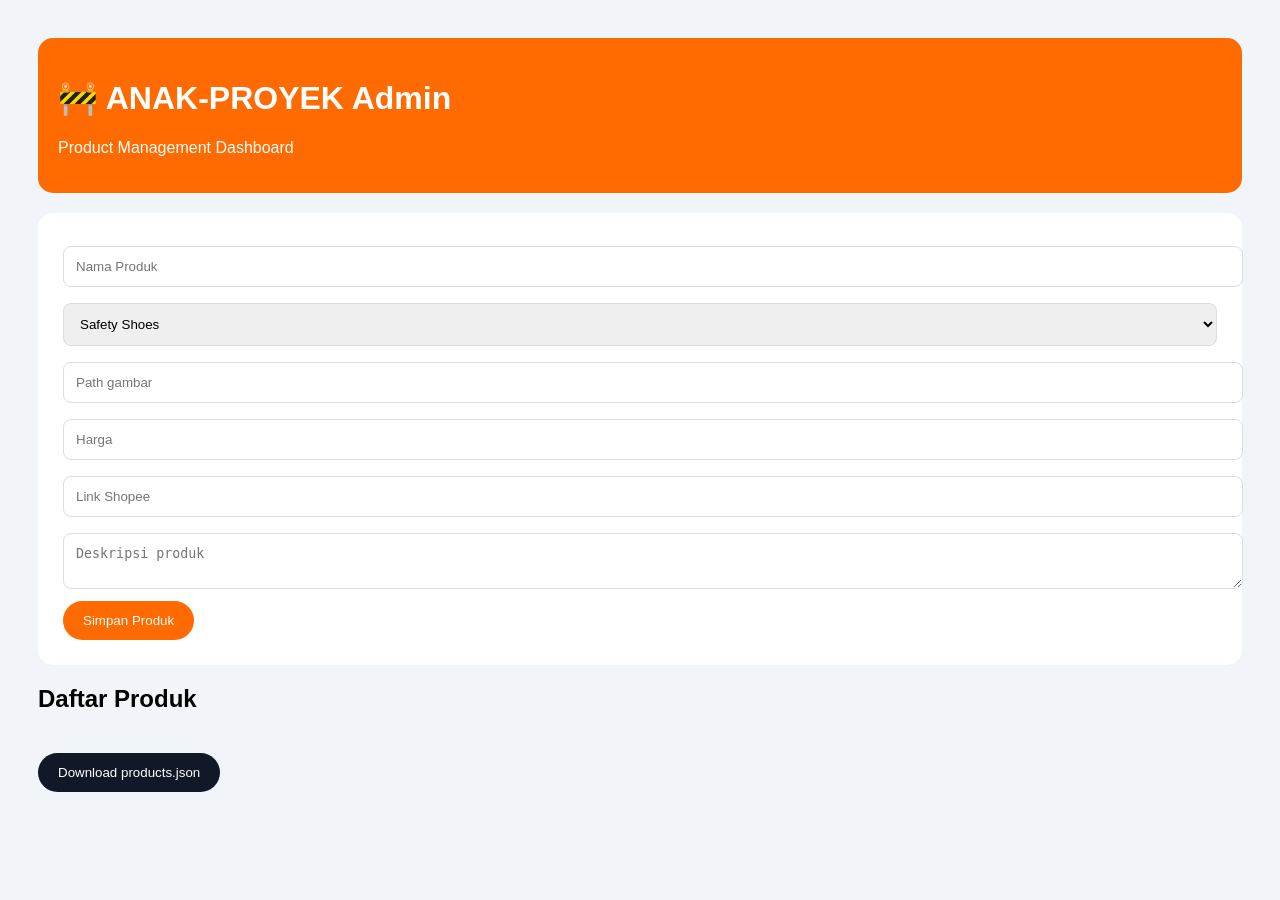
==== admin/index.html @ 1d192748 "ganti file semua" ====
<!DOCTYPE html>
<html lang="id">

<head>

<meta charset="UTF-8">

<meta name="viewport" content="width=device-width,initial-scale=1.0">

<title>
ANAK-PROYEK Admin Dashboard
</title>

<link rel="stylesheet" href="admin.css">

</head>


<body>


<header>

<h1>
🚧 ANAK-PROYEK Admin
</h1>

<p>
Product Management Dashboard
</p>

</header>



<section class="form-box">


<input 
id="name"
placeholder="Nama Produk">


<select id="category">

<option value="safety">
Safety Shoes
</option>

<option value="sneakers-pria">
Sneakers Pria
</option>

<option value="sneakers-wanita">
Sneakers Wanita
</option>

<option value="import">
Sepatu Import
</option>

</select>



<input 
id="image"
placeholder="Path gambar">


<input 
id="price"
placeholder="Harga">


<input 
id="link"
placeholder="Link Shopee">


<textarea 
id="description"
placeholder="Deskripsi produk">
</textarea>


<button onclick="saveProduct()">

Simpan Produk

</button>


</section>




<section>

<h2>
Daftar Produk
</h2>


<div id="product-list">

</div>


</section>




<button class="export"
onclick="exportJSON()">

Download products.json

</button>



<script src="admin.js"></script>

</body>

</html>
---- admin/admin.css ----
body{

font-family:
Arial,
sans-serif;

background:
#f1f5f9;

padding:
30px;

}


header{

background:
#ff6b00;

color:white;

padding:
20px;

border-radius:
15px;

}



.form-box{

background:white;

padding:
25px;

border-radius:
15px;

margin-top:
20px;

}



input,
textarea,
select{

width:100%;

padding:
12px;

margin:
8px 0;

border:
1px solid #ddd;

border-radius:
8px;

}



button{

background:
#ff6b00;

color:white;

border:none;

padding:
12px 20px;

border-radius:
30px;

cursor:pointer;

}



.card{

background:white;

padding:
15px;

margin:
10px 0;

border-radius:
12px;

}



.card img{

width:
120px;

}



.delete{

background:
#dc2626;

}



.export{

margin-top:
20px;

background:
#111827;

}
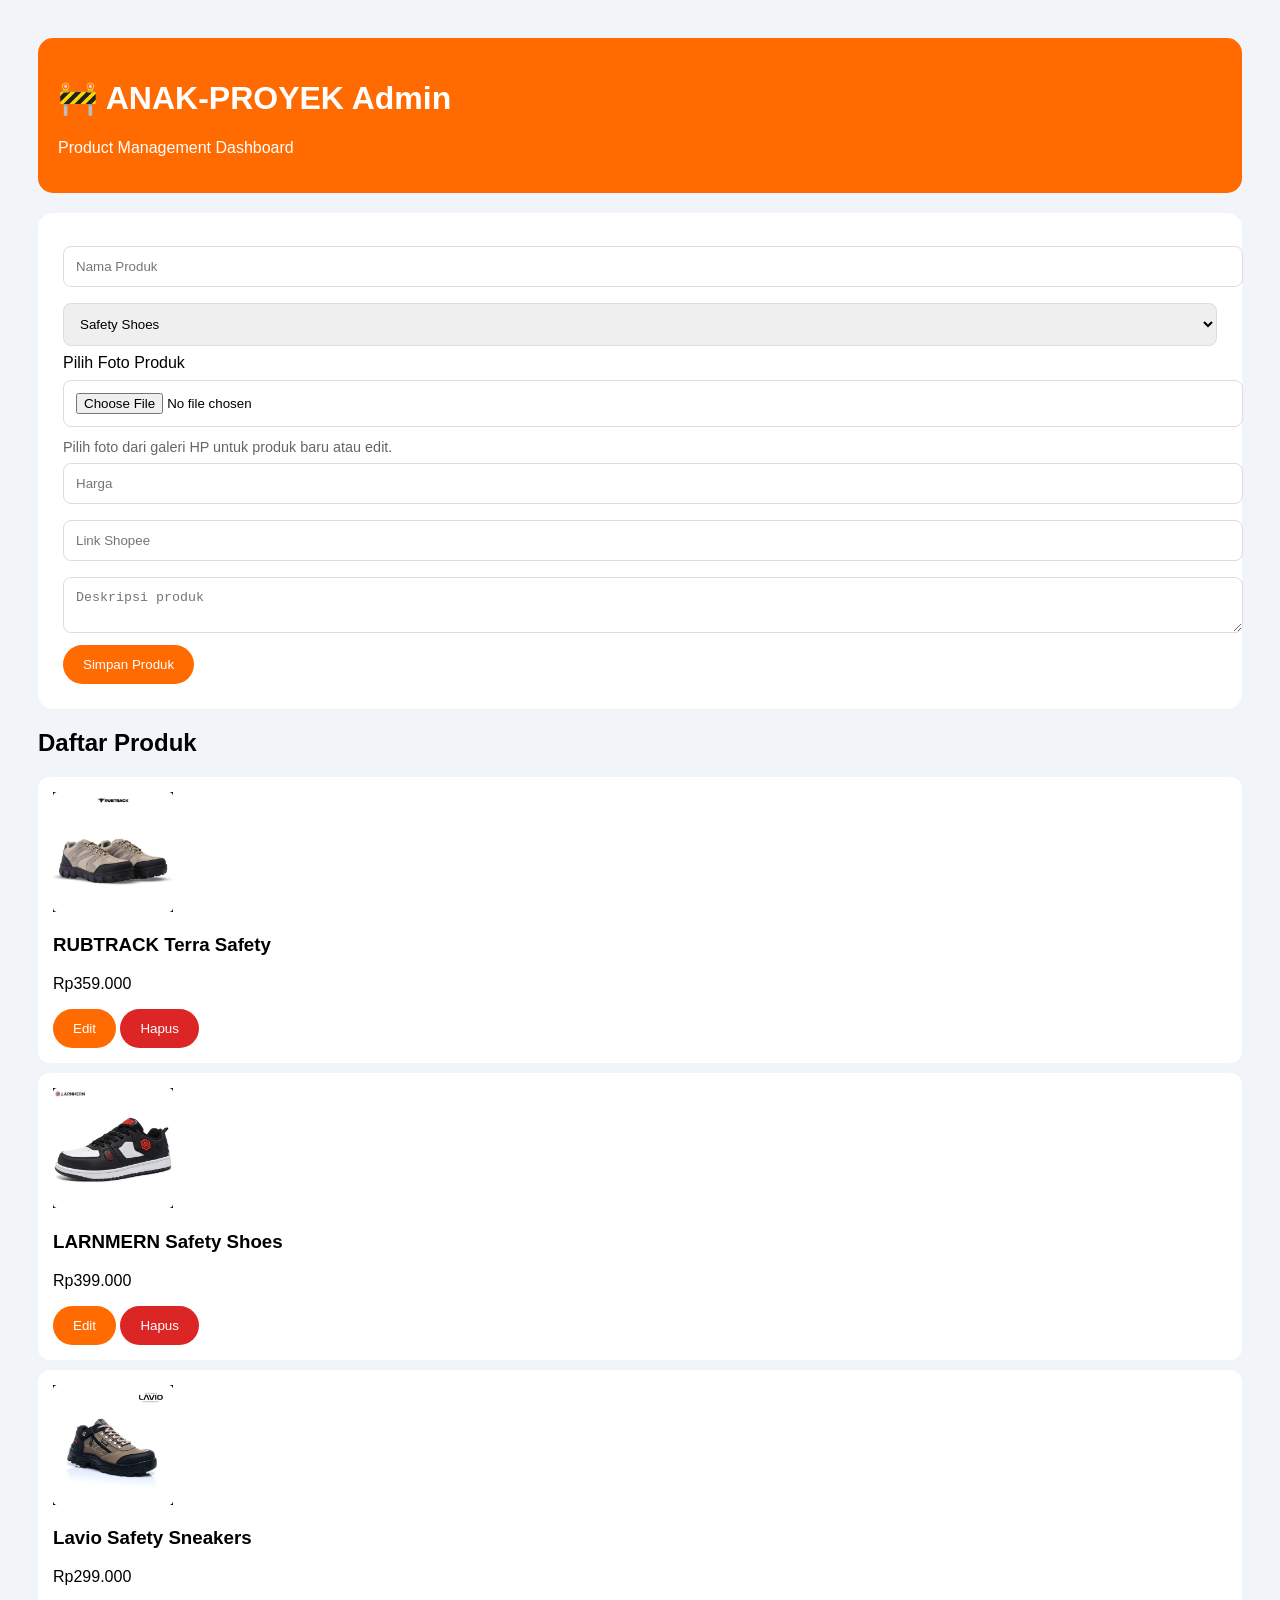
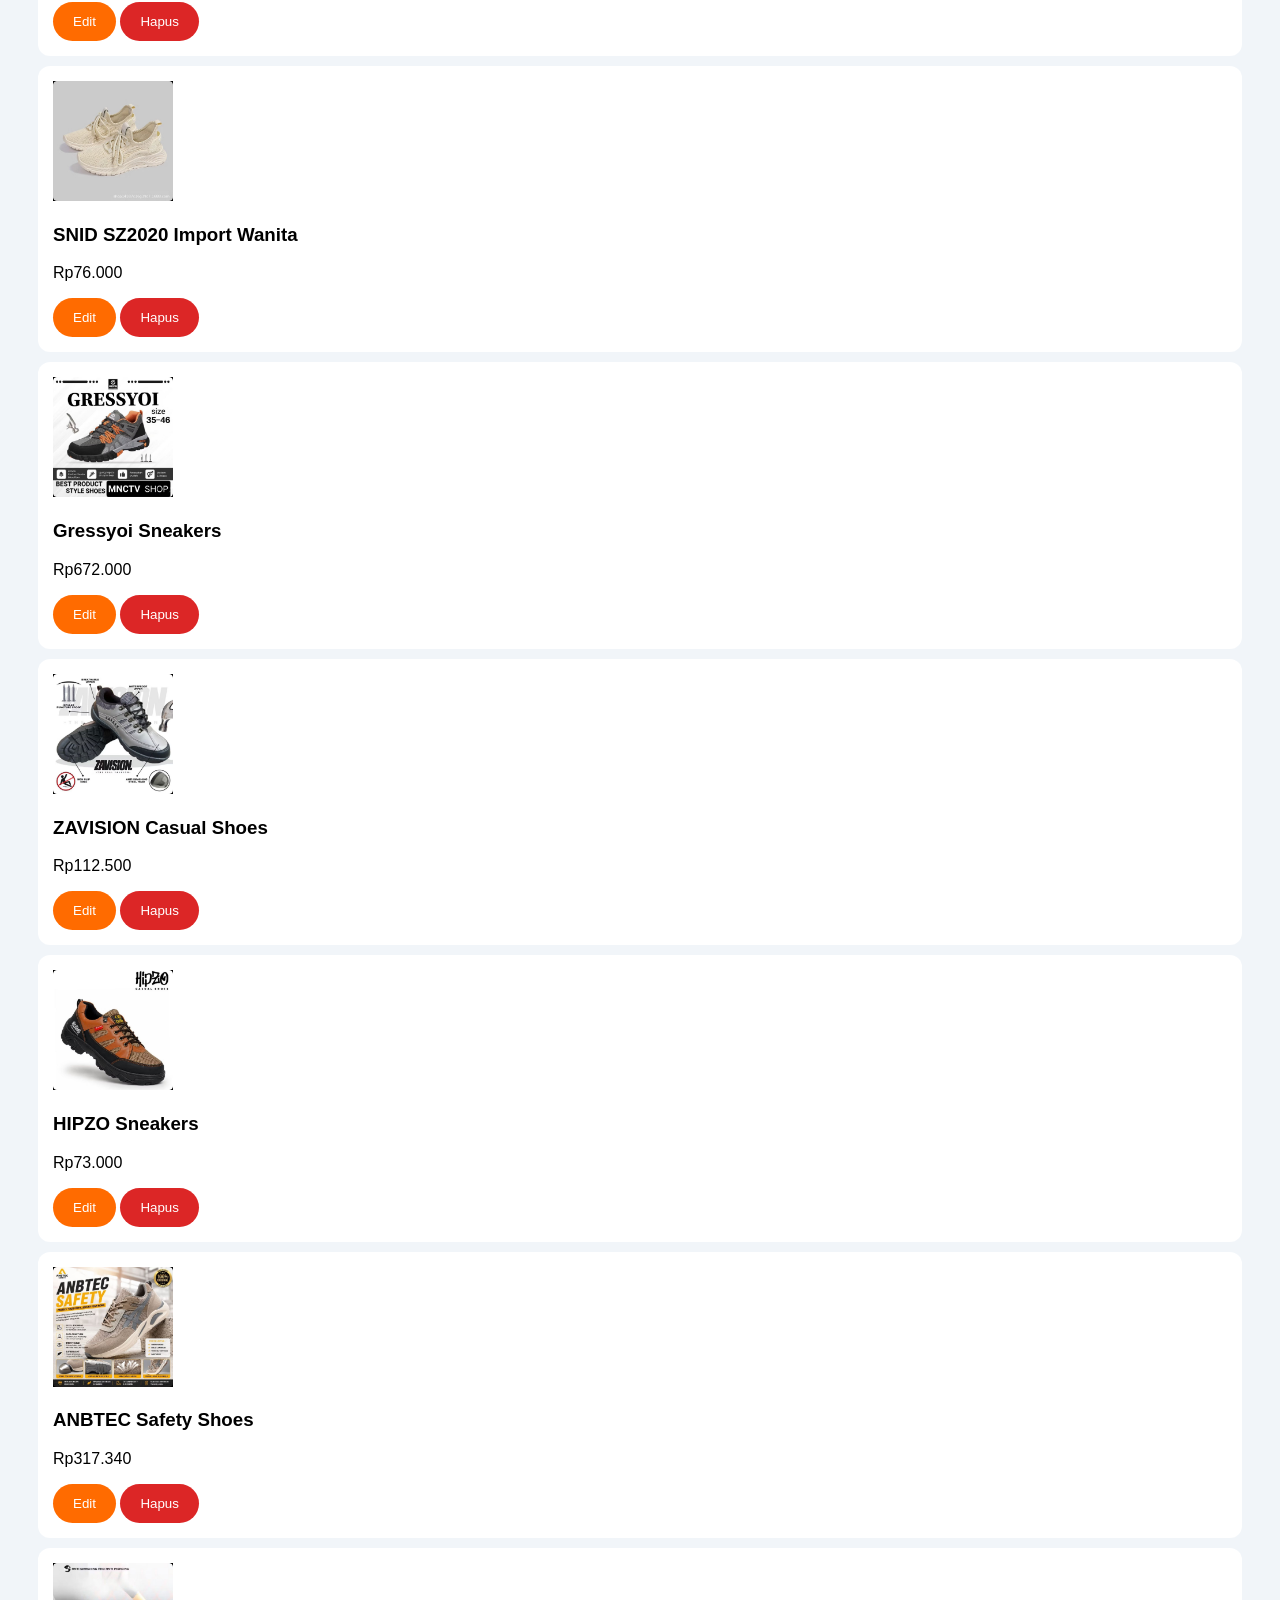
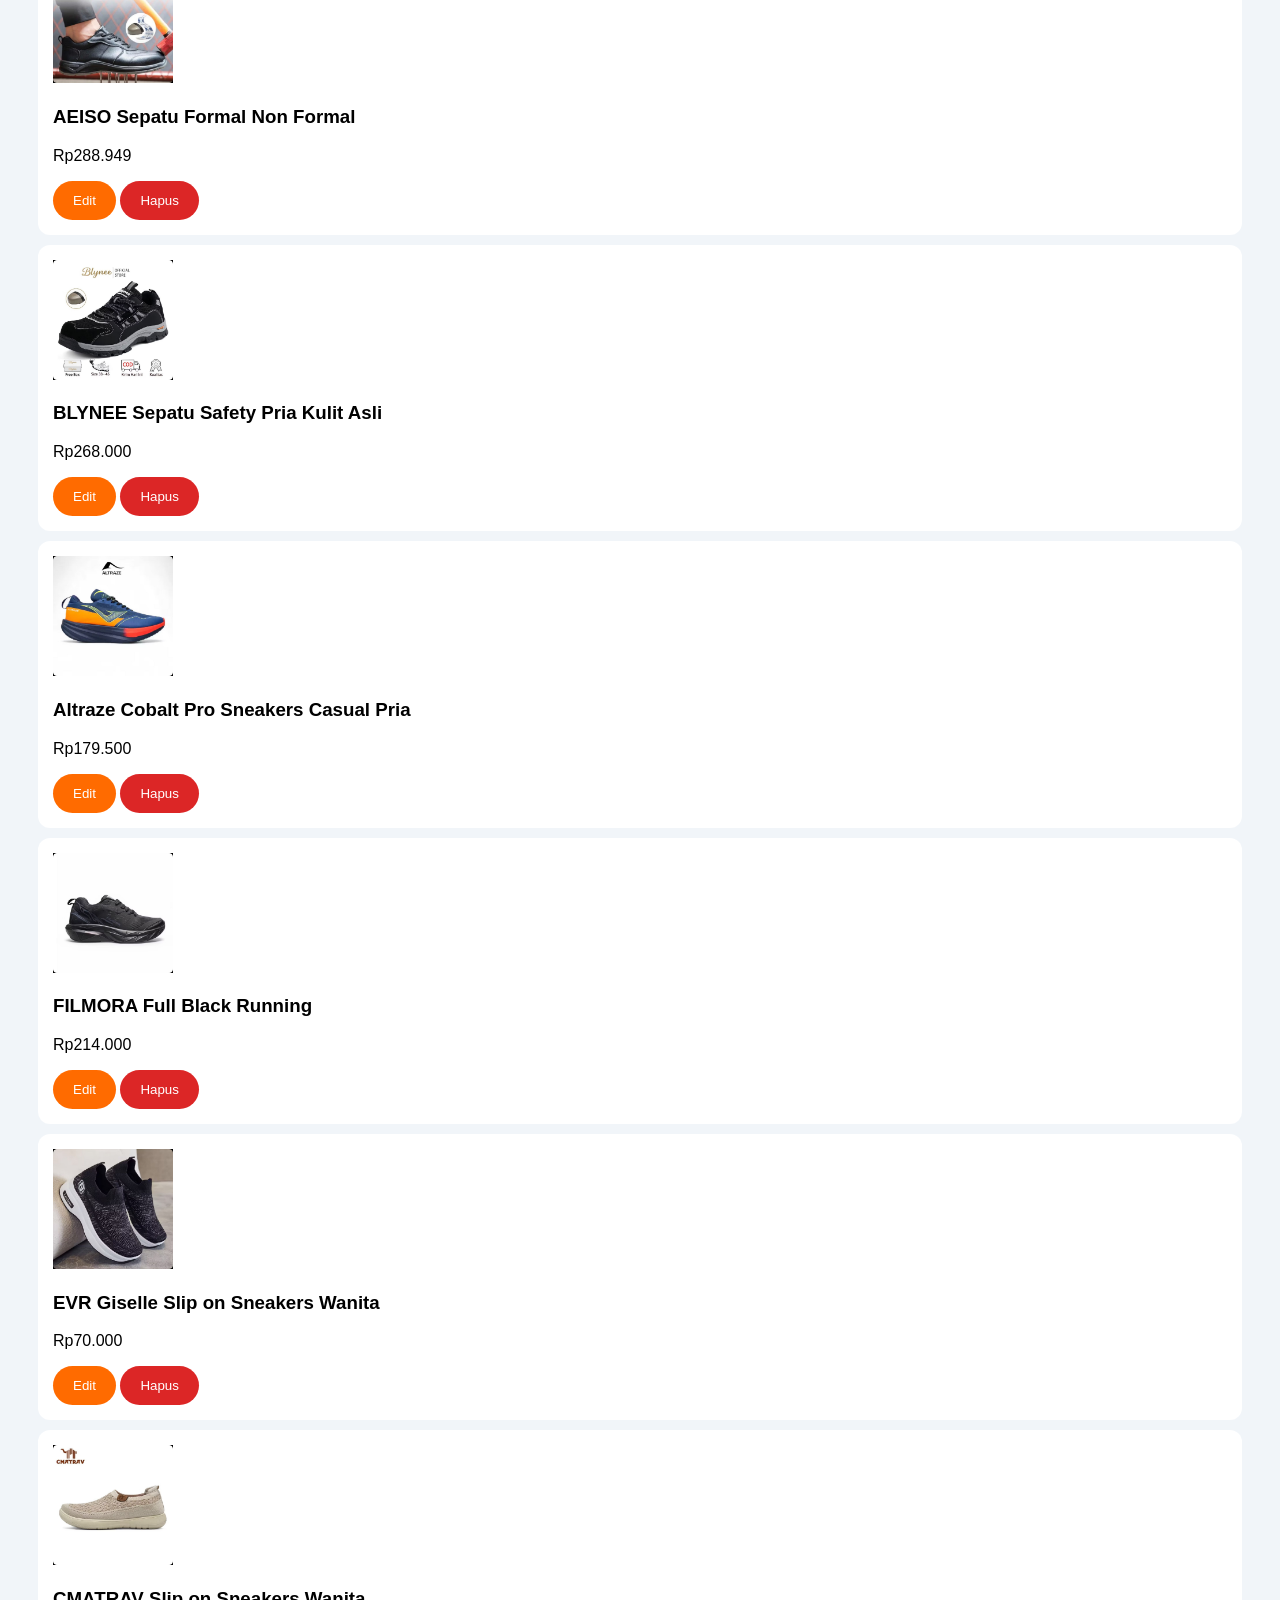
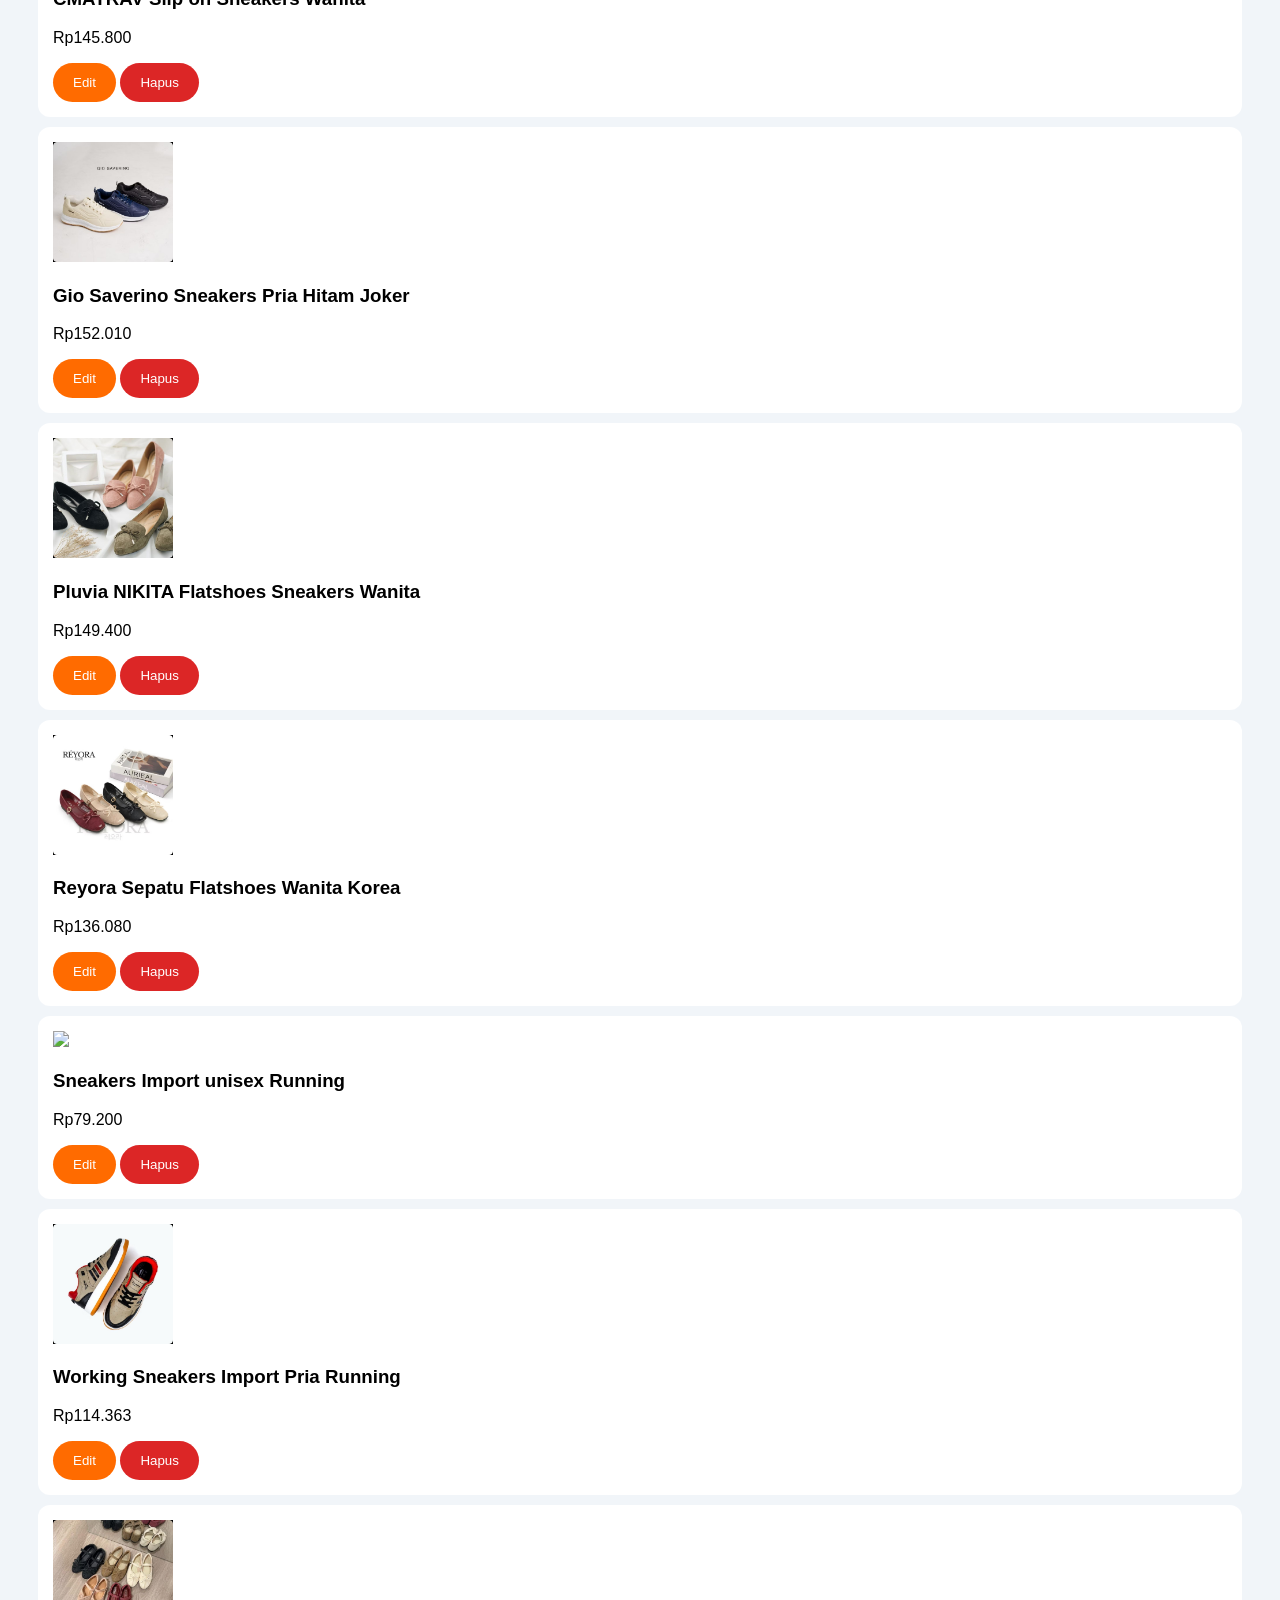
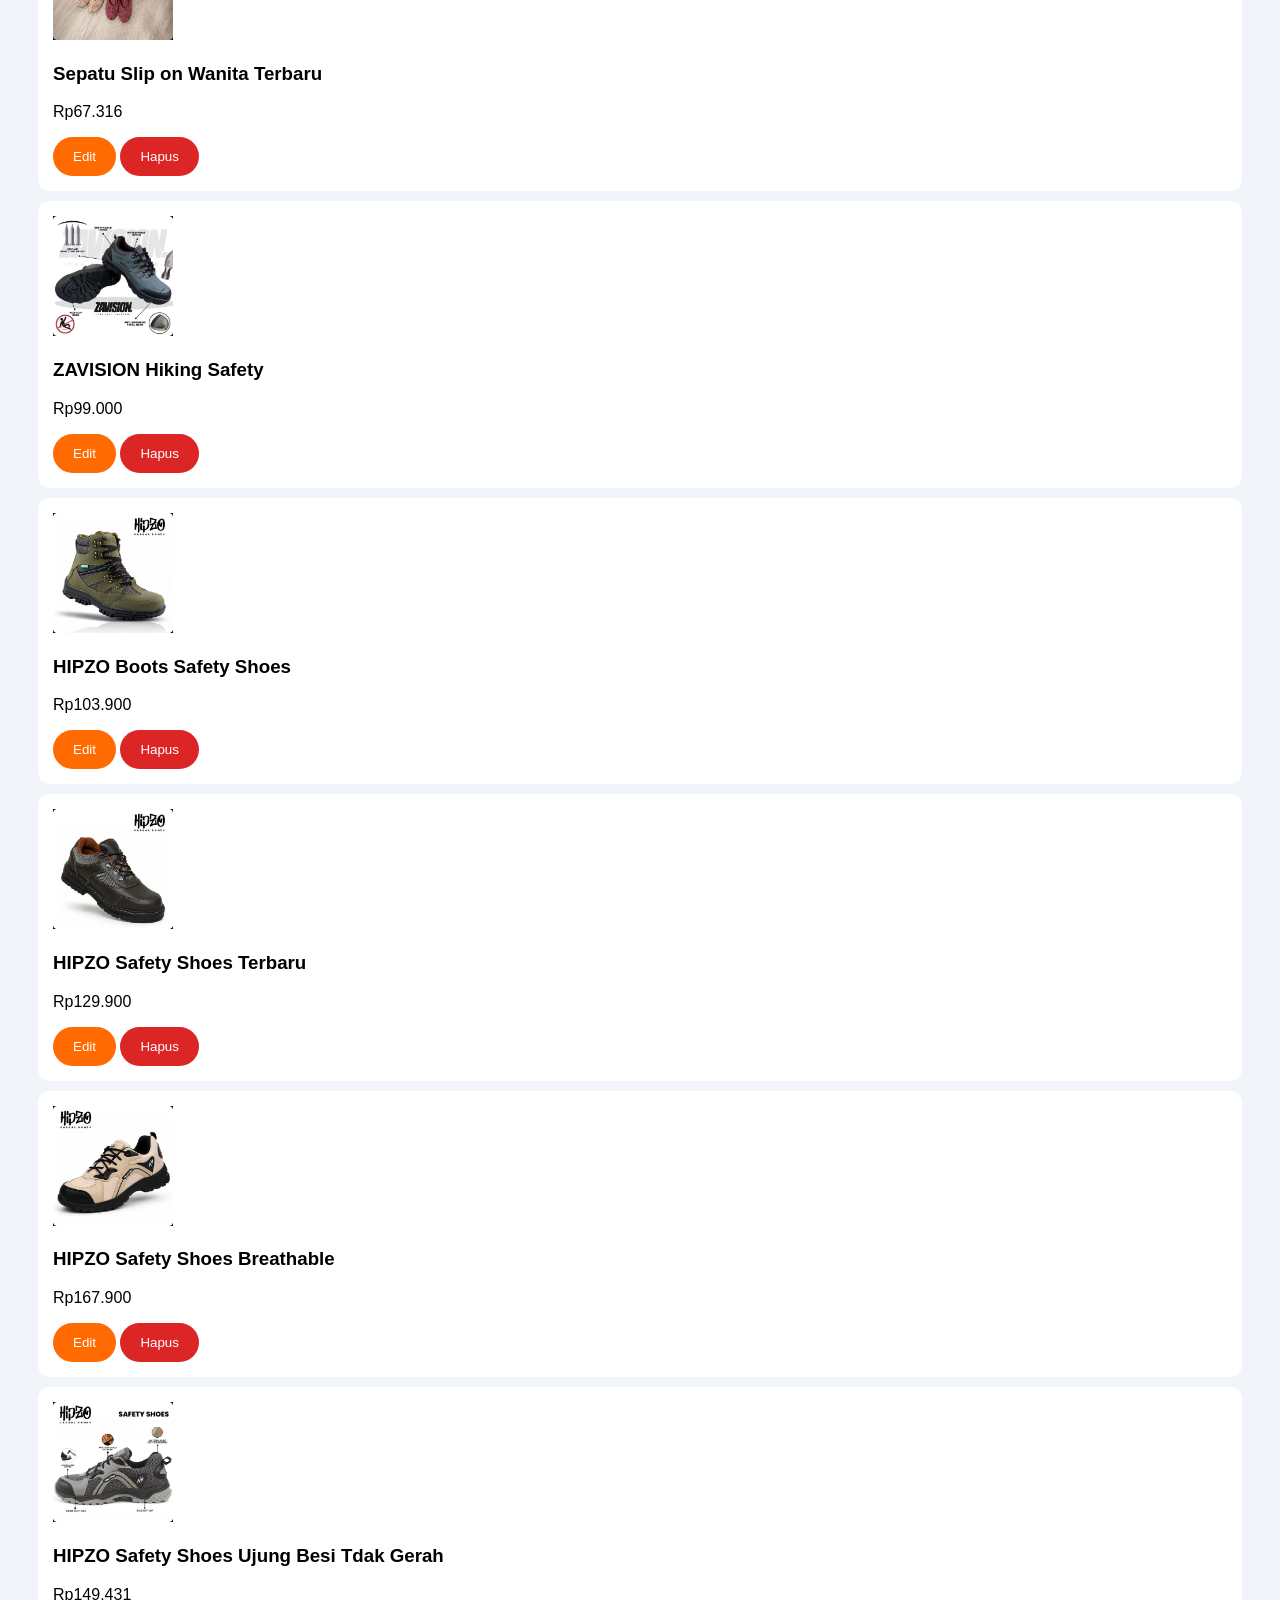
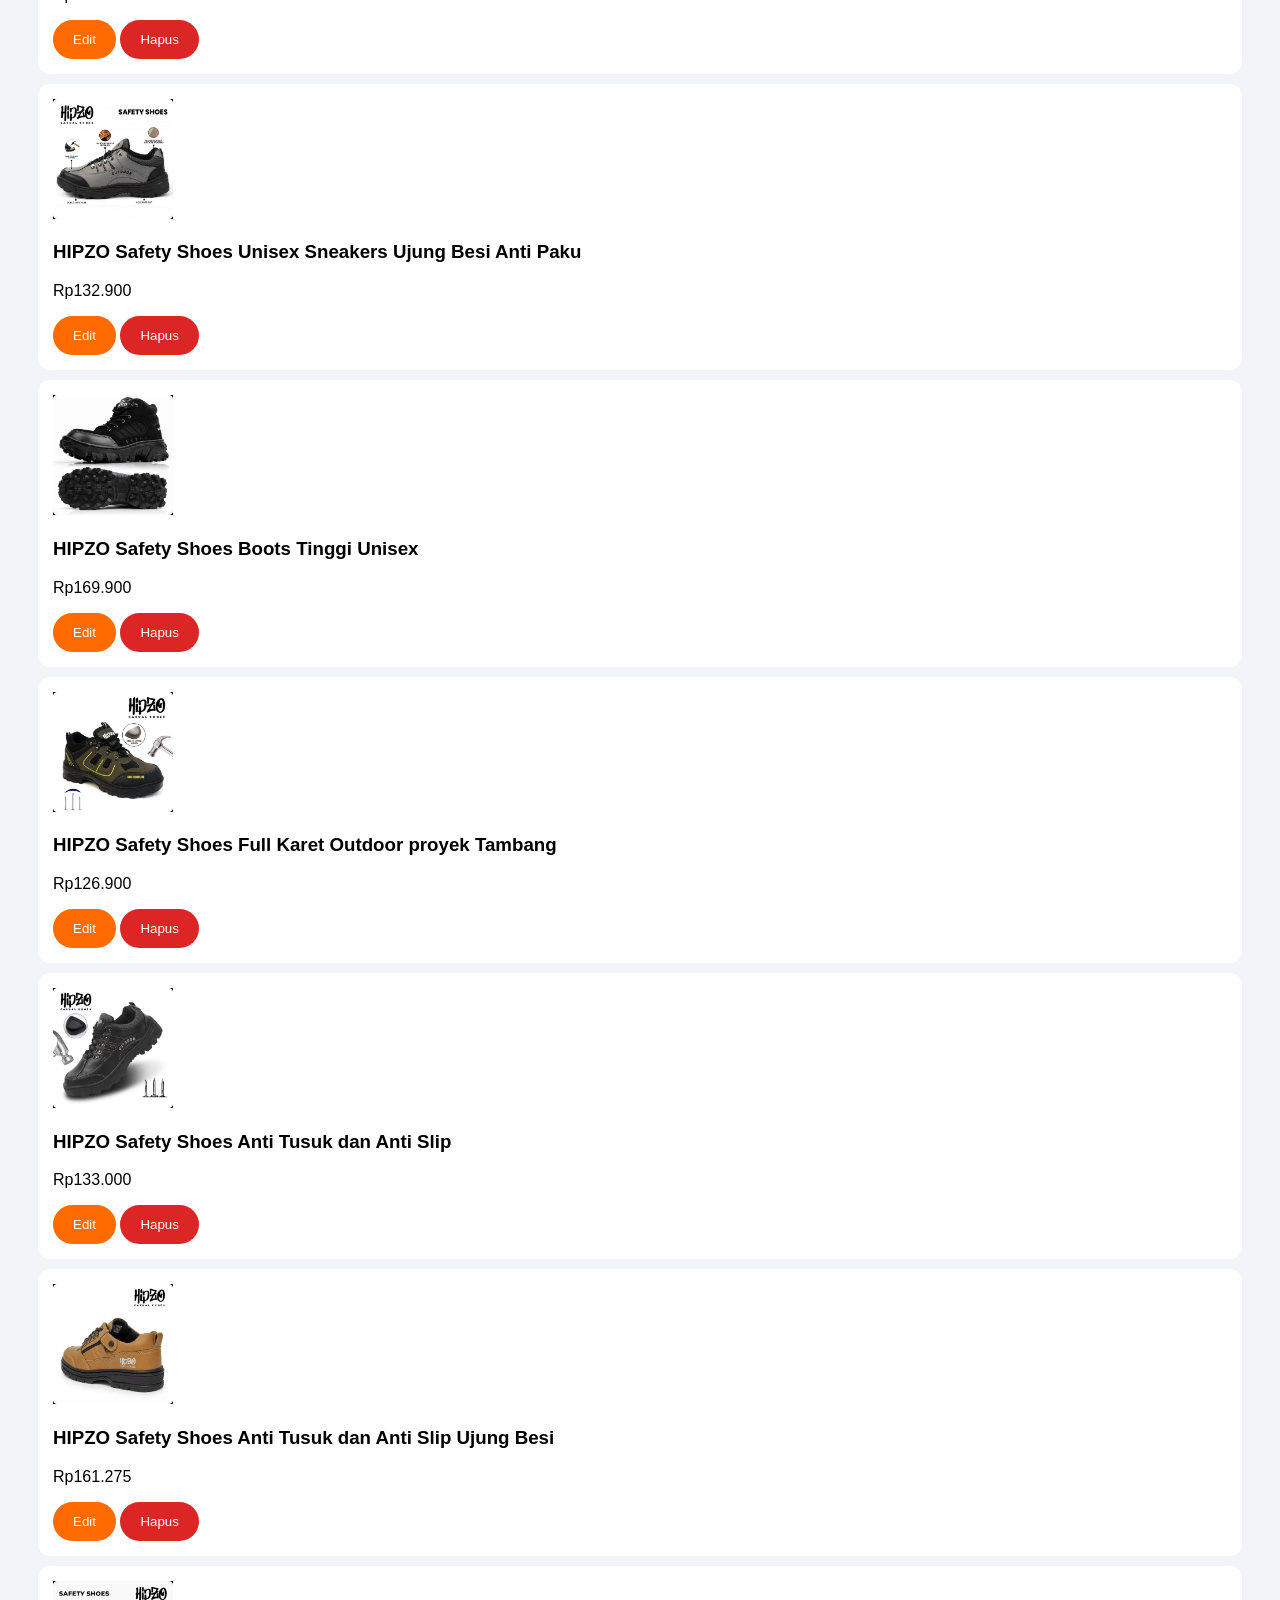
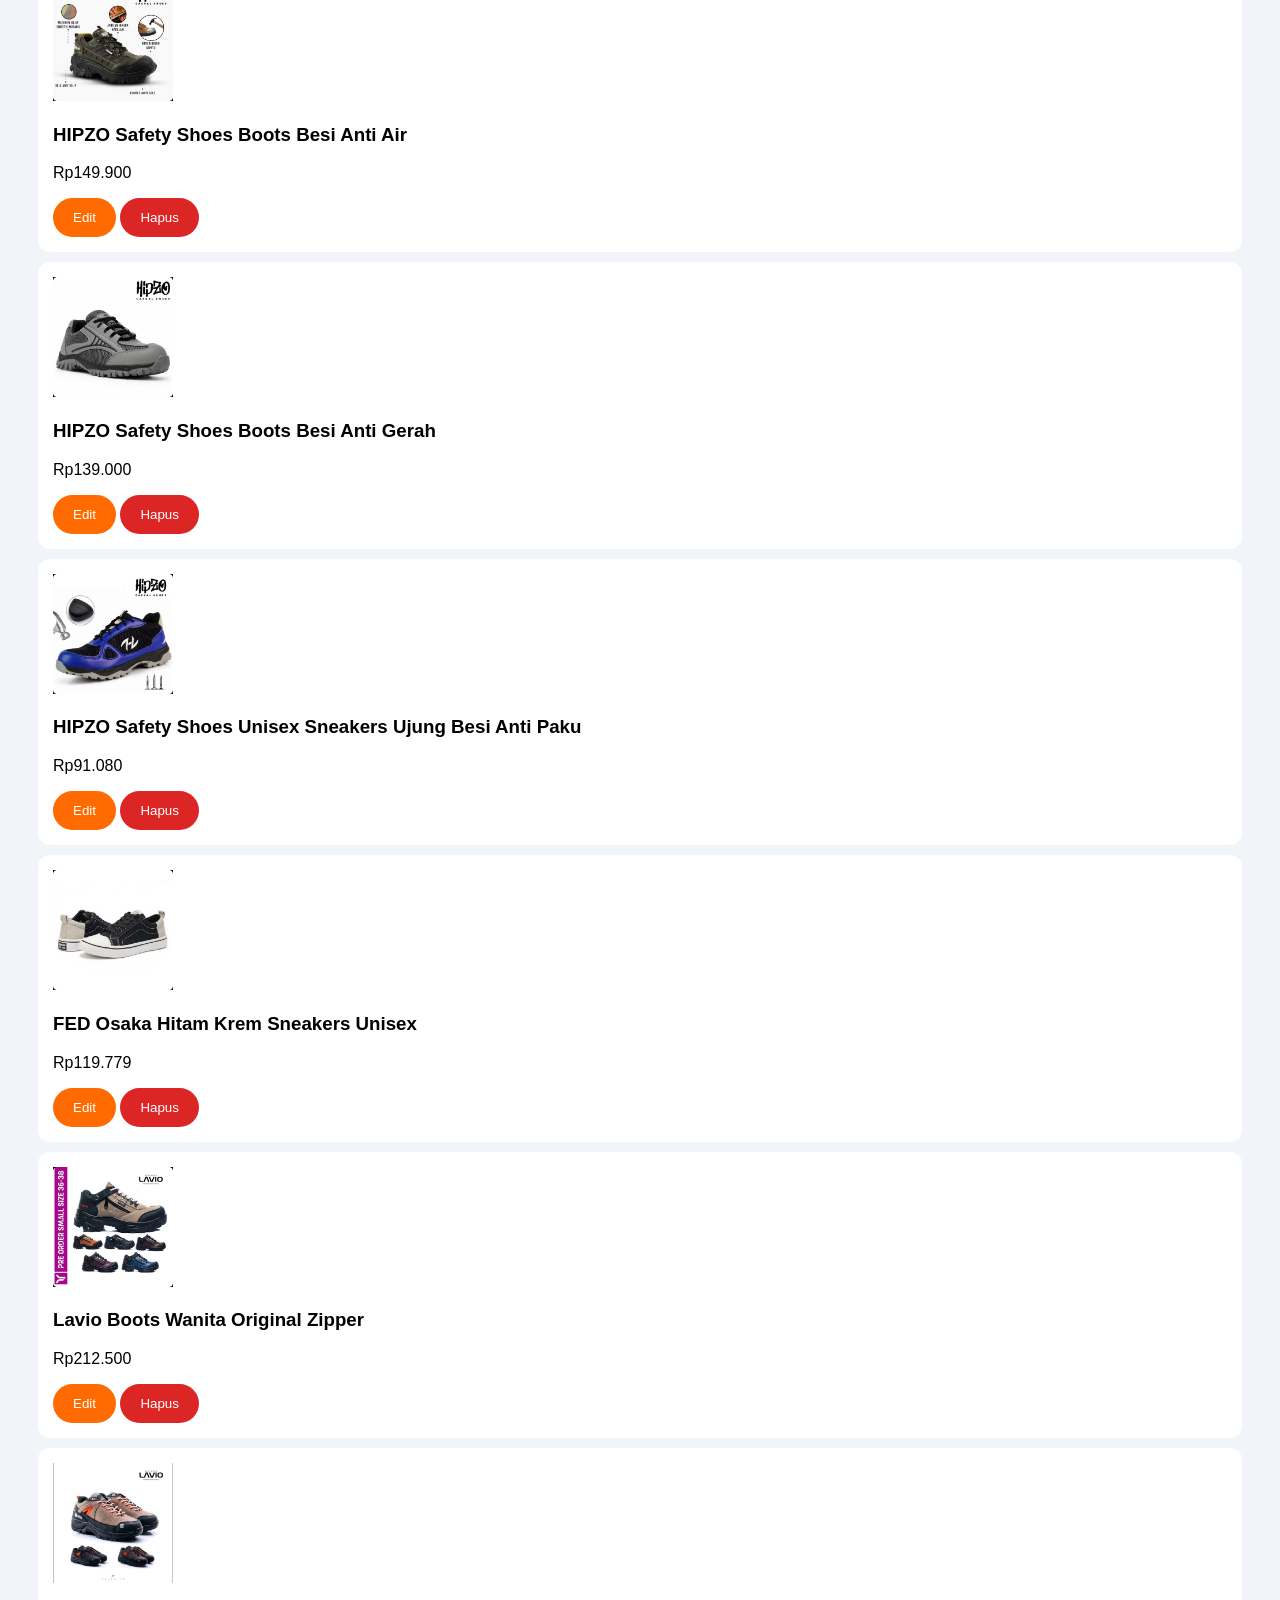
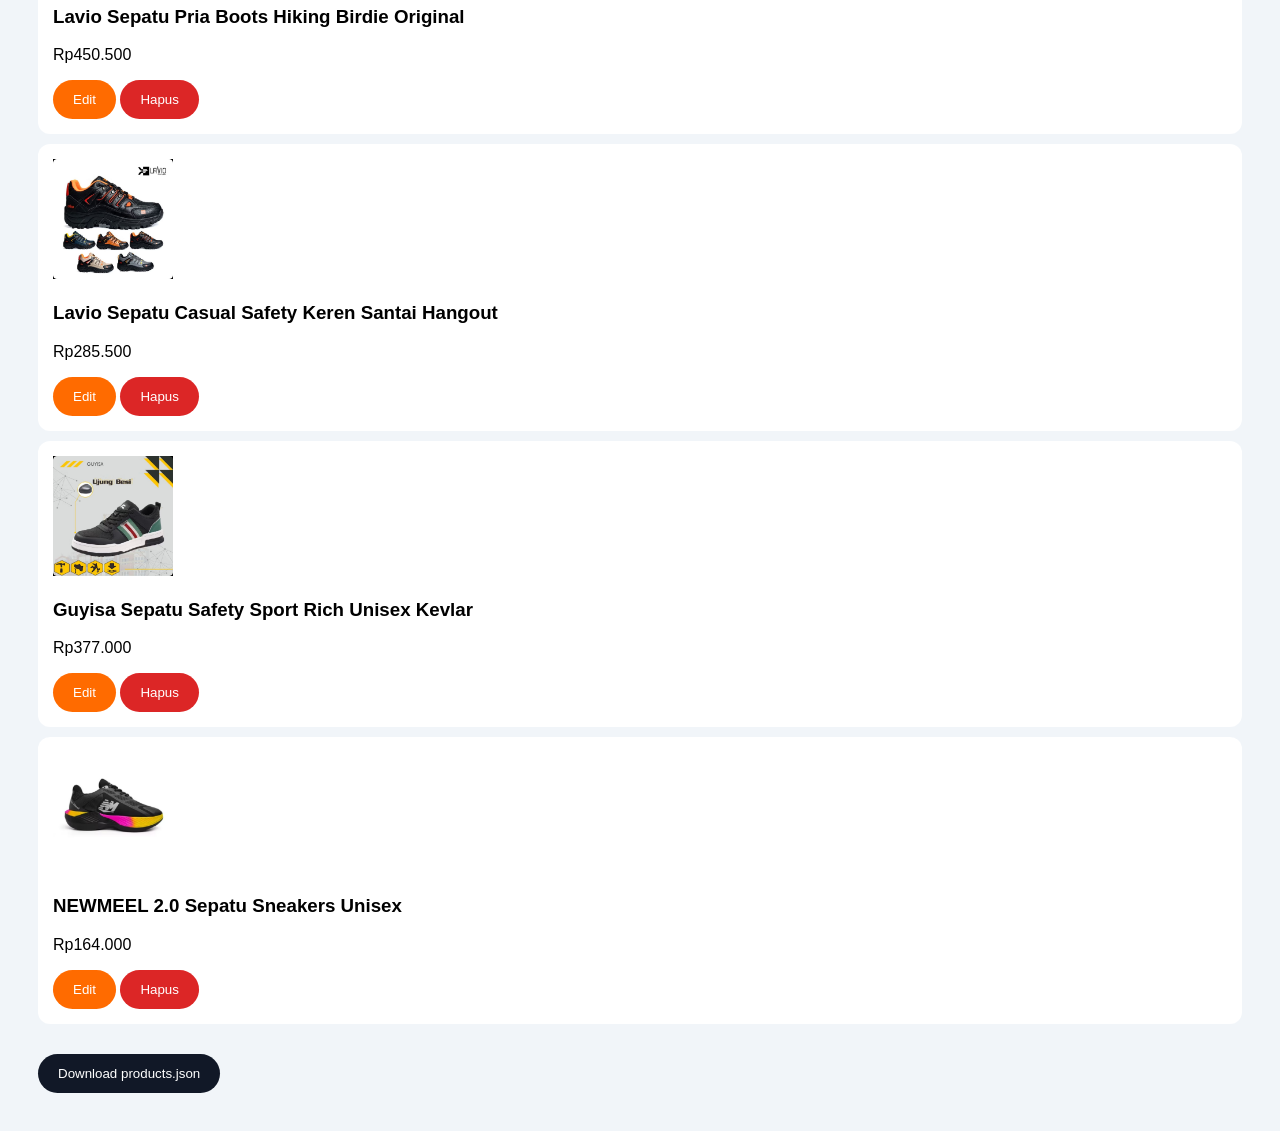
==== commit c3210f63: "editadmindashboard" ====
--- a/admin/index.html
+++ b/admin/index.html
@@ -63,10 +63,15 @@
 
 
 
+<label for="image">Pilih Foto Produk</label>
 <input 
 id="image"
-placeholder="Path gambar">
+type="file"
+accept="image/*">
 
+<img id="image-preview" alt="Preview foto produk" style="display:none; max-width:100%; max-height:180px; margin-top:0.75rem; border-radius:8px; object-fit:cover;">
+
+<p style="margin: 0.25rem 0 0; font-size: 0.9rem; color: #666;">Pilih foto dari galeri HP untuk produk baru atau edit.</p>
 
 <input 
 id="price"
@@ -123,6 +128,13 @@
 
 
 <script src="admin.js"></script>
+<script>
+document.addEventListener("DOMContentLoaded", () => {
+  if (window.attachImageAutoUpload) {
+    window.attachImageAutoUpload();
+  }
+});
+</script>
 
 </body>
 
--- a/admin/admin.css
+++ b/admin/admin.css
@@ -88,6 +88,19 @@
 
 }
 
+#image-preview{
+	display:none;
+	margin-top:10px;
+	width:100%;
+	max-width:220px;
+	height:auto;
+	max-height:220px;
+	object-fit:cover;
+	border-radius:12px;
+	border:2px solid #ff6b00;
+	box-shadow:0 4px 12px rgba(0,0,0,0.12);
+}
+
 
 
 .card{
